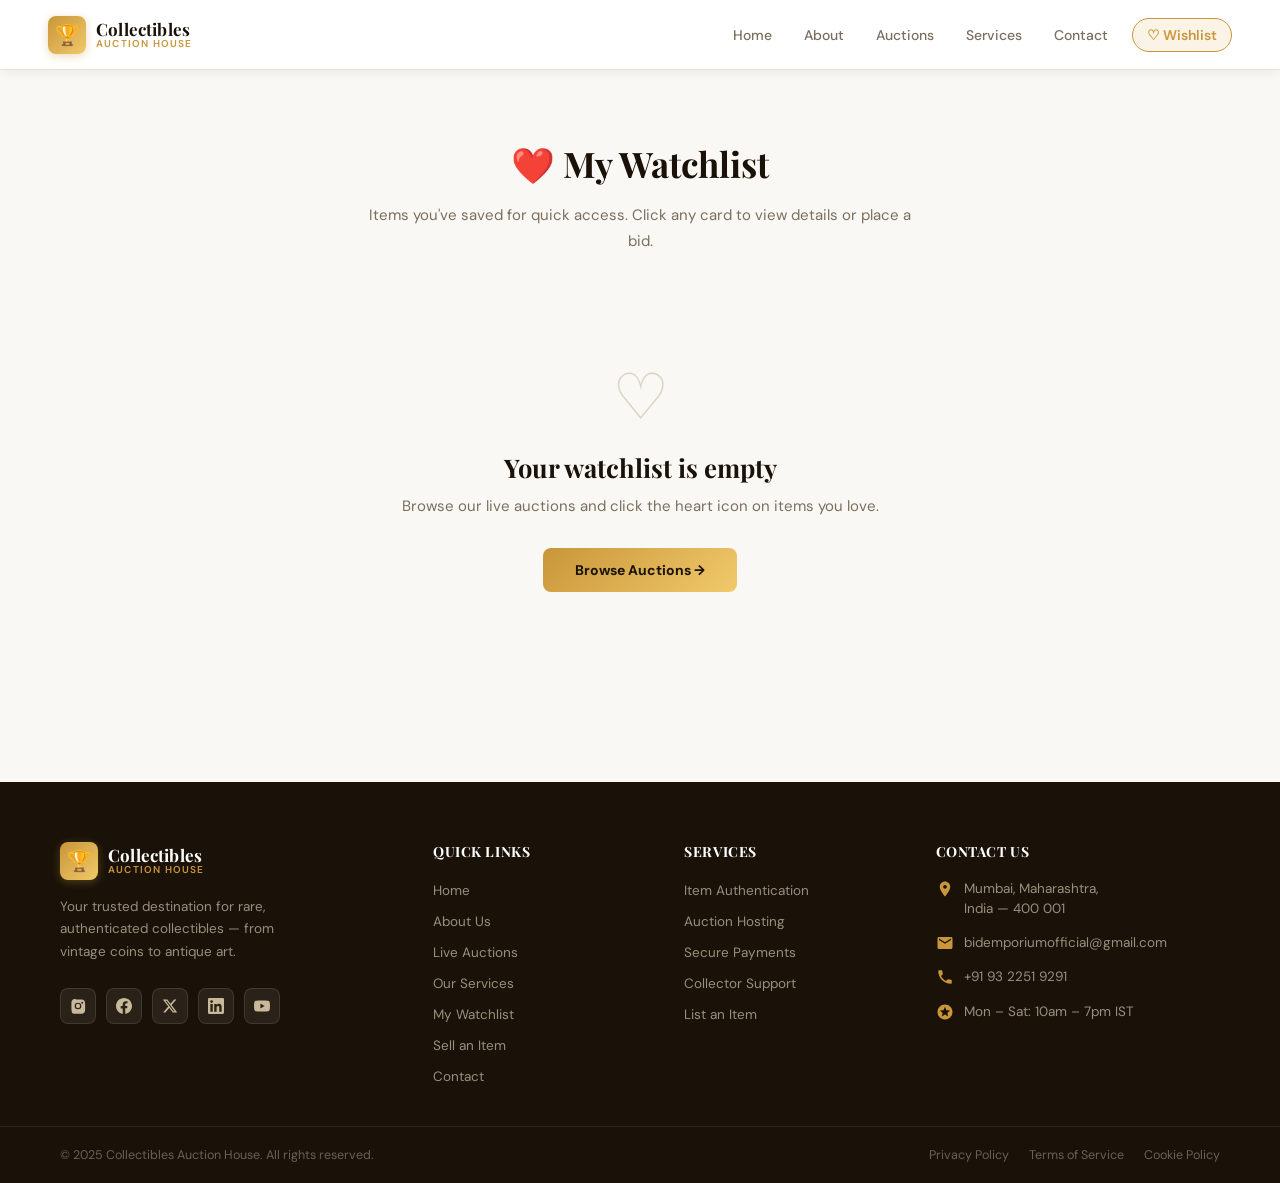
==== watchlist.html @ eafd8275 "Add files via upload" ====
<!DOCTYPE html>
<html lang="en">
<head>
  <meta charset="UTF-8">
  <meta name="viewport" content="width=device-width, initial-scale=1.0">
  <title>My Watchlist – Collectibles Auction House</title>
  <link rel="stylesheet" href="style.css">
  <link rel="icon" href="data:image/svg+xml,<svg xmlns='http://www.w3.org/2000/svg' viewBox='0 0 100 100'><rect width='100' height='100' rx='18' fill='%23C9963A'/><text y='.9em' font-size='72' x='12'>🏆</text></svg>">
</head>
<body>
<header>
  <a href="index.html" class="logo">
    <div class="logo-icon">🏆</div>
    <div class="logo-text"><span>Collectibles</span><span>Auction House</span></div>
  </a>
  <nav>
    <a href="index.html">Home</a>
    <a href="about.html">About</a>
    <a href="product.html">Auctions</a>
    <a href="service.html">Services</a>
    <a href="contact.html">Contact</a>
    <a href="watchlist.html" class="watchlist-nav" id="watchlistNav">♡ Wishlist <span class="watchlist-count" id="watchlistCount">0</span></a>
  </nav>
</header>

<section class="page">
  <h1>❤️ My Watchlist</h1>
  <p>Items you've saved for quick access. Click any card to view details or place a bid.</p>
  <div id="watchlistGrid" class="grid"></div>
  <div id="watchlistEmpty" class="watchlist-empty" style="display:none;">
    <div class="empty-icon">♡</div>
    <h3>Your watchlist is empty</h3>
    <p>Browse our live auctions and click the heart icon on items you love.</p>
    <a href="product.html" class="empty-cta">Browse Auctions →</a>
  </div>
</section>

<canvas id="confettiCanvas"></canvas>
<footer>© 2025 Collectibles Auction House. All rights reserved.</footer>
<script src="script.js"></script>
</body>
</html>
---- style.css ----
/* ── Google Fonts ── */
@import url('https://fonts.googleapis.com/css2?family=Playfair+Display:wght@600;700&family=DM+Sans:wght@400;500;600&display=swap');

/* ── Reset & Base ── */
*, *::before, *::after { box-sizing: border-box; margin: 0; padding: 0; }

:root {
  --gold:    #C9963A;
  --gold-lt: #F0C96A;
  --dark:    #1A1208;
  --ink:     #2C2416;
  --muted:   #7A6E5F;
  --bg:      #FAF8F4;
  --white:   #FFFFFF;
  --shadow:  0 4px 24px rgba(30,20,0,0.10);
}

body {
  font-family: 'DM Sans', Arial, sans-serif;
  background: var(--bg);
  color: var(--ink);
  min-height: 100vh;
  display: flex;
  flex-direction: column;
}

/* ── Header & Logo ── */
header {
  display: flex;
  justify-content: space-between;
  align-items: center;
  padding: 0 48px;
  height: 70px;
  background: var(--white);
  border-bottom: 1px solid #E8E0D0;
  position: sticky;
  top: 0;
  z-index: 100;
  box-shadow: 0 2px 12px rgba(30,20,0,0.06);
}

/* Logo */
.logo {
  display: flex;
  align-items: center;
  gap: 10px;
  text-decoration: none;
  color: var(--dark);
}

.logo-icon {
  width: 38px;
  height: 38px;
  background: linear-gradient(135deg, var(--gold), var(--gold-lt));
  border-radius: 8px;
  display: flex;
  align-items: center;
  justify-content: center;
  font-size: 20px;
  box-shadow: 0 2px 8px rgba(201,150,58,0.35);
  flex-shrink: 0;
}

.logo-text {
  display: flex;
  flex-direction: column;
  line-height: 1.1;
}

.logo-text span:first-child {
  font-family: 'Playfair Display', serif;
  font-size: 17px;
  font-weight: 700;
  color: var(--dark);
  letter-spacing: 0.01em;
}

.logo-text span:last-child {
  font-size: 10px;
  font-weight: 600;
  letter-spacing: 0.12em;
  text-transform: uppercase;
  color: var(--gold);
}

/* ── Nav ── */
nav {
  display: flex;
  align-items: center;
  gap: 4px;
}

nav a {
  padding: 7px 14px;
  text-decoration: none;
  color: var(--muted);
  font-weight: 500;
  font-size: 14px;
  border-radius: 6px;
  transition: color 0.2s, background 0.2s;
}

nav a:hover {
  color: var(--dark);
  background: #F3EDE0;
}

nav a.active {
  color: var(--gold);
  background: #FBF4E6;
  font-weight: 600;
}

/* ── Welcome Banner ── */
#welcomeBanner {
  position: fixed;
  top: 80px;
  left: 50%;
  transform: translateX(-50%);
  background: var(--dark);
  color: var(--gold-lt);
  padding: 12px 28px;
  border-radius: 40px;
  font-size: 14px;
  font-weight: 500;
  letter-spacing: 0.02em;
  display: flex;
  align-items: center;
  gap: 8px;
  z-index: 999;
  box-shadow: 0 8px 28px rgba(0,0,0,0.25);
  transition: opacity 0.6s ease, transform 0.6s ease;
}

#welcomeBanner.hide {
  opacity: 0;
  transform: translateX(-50%) translateY(-10px);
}

/* ── Toast ── */
#toast {
  position: fixed;
  bottom: 32px;
  right: 32px;
  background: var(--dark);
  color: var(--white);
  padding: 14px 22px;
  border-radius: 10px;
  font-size: 14px;
  font-weight: 500;
  z-index: 9999;
  opacity: 0;
  transform: translateY(10px);
  transition: opacity 0.3s, transform 0.3s;
  pointer-events: none;
  max-width: 320px;
  box-shadow: 0 6px 24px rgba(0,0,0,0.25);
  border-left: 4px solid var(--gold);
}

#toast.show {
  opacity: 1;
  transform: translateY(0);
}

/* ── Hero Section ── */
.hero {
  background: linear-gradient(135deg, #2C1F06 0%, #4A3010 50%, #2C1F06 100%);
  color: var(--white);
  text-align: center;
  padding: 110px 20px;
  position: relative;
  overflow: hidden;
}

.hero::before {
  content: '';
  position: absolute;
  inset: 0;
  background: radial-gradient(ellipse at 60% 40%, rgba(201,150,58,0.18) 0%, transparent 65%);
}

.hero h1 {
  font-family: 'Playfair Display', serif;
  font-size: clamp(2rem, 5vw, 3.2rem);
  font-weight: 700;
  letter-spacing: -0.01em;
  margin-bottom: 18px;
  position: relative;
}

.hero p {
  font-size: 17px;
  color: #C8B99A;
  margin-bottom: 36px;
  position: relative;
}

.hero button {
  padding: 14px 36px;
  background: linear-gradient(135deg, var(--gold), var(--gold-lt));
  color: var(--dark);
  border: none;
  border-radius: 8px;
  cursor: pointer;
  font-family: 'DM Sans', sans-serif;
  font-weight: 700;
  font-size: 15px;
  letter-spacing: 0.03em;
  position: relative;
  transition: transform 0.2s, box-shadow 0.2s;
  box-shadow: 0 4px 16px rgba(201,150,58,0.40);
}

.hero button:hover {
  transform: translateY(-2px);
  box-shadow: 0 8px 24px rgba(201,150,58,0.50);
}

/* ── Features Section ── */
.features {
  padding: 80px 40px;
  text-align: center;
}

.features h2 {
  font-family: 'Playfair Display', serif;
  font-size: 2rem;
  font-weight: 700;
  color: var(--dark);
  margin-bottom: 12px;
}

.features > p {
  color: var(--muted);
  margin-bottom: 48px;
}

/* ── Grid & Cards ── */
.grid {
  display: flex;
  gap: 24px;
  justify-content: center;
  flex-wrap: wrap;
}

.card {
  background: var(--white);
  padding: 28px 24px;
  width: 230px;
  border-radius: 14px;
  box-shadow: var(--shadow);
  border: 1px solid #EDE5D6;
  transition: transform 0.22s, box-shadow 0.22s;
  text-align: center;
}

.card:hover {
  transform: translateY(-4px);
  box-shadow: 0 10px 32px rgba(30,20,0,0.13);
}

.card h3 {
  font-family: 'Playfair Display', serif;
  font-size: 1.05rem;
  font-weight: 600;
  color: var(--dark);
  margin-bottom: 10px;
}

.card p {
  font-size: 14px;
  color: var(--muted);
  line-height: 1.6;
  margin-bottom: 16px;
}

/* Auction cards */
.auction-card {
  position: relative;
  padding: 0;
  overflow: hidden;
  width: 260px;
  text-align: left;
}

/* Card image */
.card-img-wrap {
  position: relative;
  width: 100%;
  height: 175px;
  overflow: hidden;
  border-radius: 14px 14px 0 0;
}
.card-img {
  width: 100%;
  height: 100%;
  object-fit: cover;
  transition: transform 0.4s ease;
  display: block;
}
.auction-card:hover .card-img {
  transform: scale(1.07);
}

/* Live / Hot badge */
.card-badge {
  position: absolute;
  top: 10px;
  left: 10px;
  background: rgba(26,18,8,0.82);
  color: var(--gold-lt);
  font-size: 11px;
  font-weight: 700;
  letter-spacing: 0.06em;
  padding: 4px 10px;
  border-radius: 20px;
  backdrop-filter: blur(4px);
  border: 1px solid rgba(201,150,58,0.35);
}
.hot-badge {
  background: rgba(180,40,20,0.85);
  color: #FFD0C0;
  border-color: rgba(255,100,60,0.4);
}

/* Card body inner padding */
.card-body {
  padding: 14px 16px 16px;
}
.card-body h3 { margin-bottom: 6px; text-align: left; }
.card-body p  { margin-bottom: 10px; text-align: left; }

/* Watcher bar */
.watcher-bar {
  display: flex;
  align-items: center;
  gap: 7px;
  margin-bottom: 10px;
}
.pulse-dot {
  width: 8px;
  height: 8px;
  border-radius: 50%;
  background: #e05a7a;
  flex-shrink: 0;
  animation: pulse-ring 1.6s ease-out infinite;
}
@keyframes pulse-ring {
  0%   { box-shadow: 0 0 0 0 rgba(224,90,122,0.7); }
  70%  { box-shadow: 0 0 0 7px rgba(224,90,122,0); }
  100% { box-shadow: 0 0 0 0 rgba(224,90,122,0); }
}
.watcher-text {
  font-size: 12px;
  font-weight: 600;
  color: #e05a7a;
}

/* Confetti canvas */
#confettiCanvas {
  position: fixed;
  top: 0; left: 0;
  width: 100%; height: 100%;
  pointer-events: none;
  z-index: 99999;
  display: none;
}

.bid-amount {
  font-size: 13px;
  font-weight: 600;
  color: var(--gold);
  margin-bottom: 14px;
  display: block;
}

.card button {
  width: 100%;
  padding: 10px 16px;
  background: linear-gradient(135deg, var(--dark), #3A2A0E);
  color: var(--white);
  border: none;
  border-radius: 7px;
  cursor: pointer;
  font-family: 'DM Sans', sans-serif;
  font-weight: 600;
  font-size: 13px;
  transition: background 0.2s, transform 0.15s;
}

.card button:hover {
  background: linear-gradient(135deg, var(--gold), #A8782A);
  color: var(--dark);
  transform: scale(1.03);
}

/* ── Page Section ── */
.page {
  padding: 70px 40px;
  text-align: center;
  flex: 1;
}

.page h1 {
  font-family: 'Playfair Display', serif;
  font-size: 2.2rem;
  font-weight: 700;
  color: var(--dark);
  margin-bottom: 16px;
}

.page p {
  color: var(--muted);
  max-width: 560px;
  margin: 0 auto 32px;
  line-height: 1.7;
  font-size: 15px;
}

/* ── Contact Form ── */
form {
  max-width: 460px;
  margin: 0 auto;
  display: flex;
  flex-direction: column;
  gap: 4px;
  text-align: left;
}

label {
  font-size: 13px;
  font-weight: 600;
  color: var(--ink);
  margin-top: 12px;
  letter-spacing: 0.03em;
  text-transform: uppercase;
}

input, textarea {
  padding: 12px 14px;
  border: 1.5px solid #DDD5C4;
  border-radius: 8px;
  background: var(--white);
  font-family: 'DM Sans', sans-serif;
  font-size: 14px;
  color: var(--ink);
  transition: border-color 0.2s, box-shadow 0.2s;
  outline: none;
}

input:focus, textarea:focus {
  border-color: var(--gold);
  box-shadow: 0 0 0 3px rgba(201,150,58,0.15);
}

textarea {
  min-height: 130px;
  resize: vertical;
}

form button {
  margin-top: 20px;
  padding: 13px;
  background: linear-gradient(135deg, var(--gold), var(--gold-lt));
  color: var(--dark);
  border: none;
  border-radius: 8px;
  cursor: pointer;
  font-family: 'DM Sans', sans-serif;
  font-weight: 700;
  font-size: 15px;
  letter-spacing: 0.02em;
  transition: transform 0.2s, box-shadow 0.2s;
}

form button:hover {
  transform: translateY(-2px);
  box-shadow: 0 6px 20px rgba(201,150,58,0.35);
}

/* ── Watchlist Nav Badge ── */
.watchlist-nav {
  display: flex !important;
  align-items: center;
  gap: 6px;
  padding: 7px 14px !important;
  border: 1.5px solid var(--gold) !important;
  border-radius: 20px !important;
  color: var(--gold) !important;
  font-weight: 600 !important;
  margin-left: 6px;
  transition: background 0.2s, color 0.2s !important;
}
.watchlist-nav:hover {
  background: var(--gold) !important;
  color: var(--dark) !important;
}
.watchlist-count {
  background: var(--gold);
  color: var(--dark);
  font-size: 11px;
  font-weight: 700;
  min-width: 18px;
  height: 18px;
  border-radius: 10px;
  display: inline-flex;
  align-items: center;
  justify-content: center;
  padding: 0 5px;
}
.watchlist-nav:hover .watchlist-count {
  background: var(--dark);
  color: var(--gold-lt);
}

/* ── Countdown Timer ── */
.countdown-wrapper {
  margin-top: 36px;
  display: inline-flex;
  flex-direction: column;
  align-items: center;
  gap: 10px;
}
.countdown-label {
  font-size: 11.5px;
  font-weight: 600;
  letter-spacing: 0.12em;
  text-transform: uppercase;
  color: #C8B99A;
  opacity: 0.85;
}
.countdown {
  display: flex;
  align-items: center;
  gap: 4px;
  background: rgba(255,255,255,0.06);
  border: 1px solid rgba(201,150,58,0.35);
  border-radius: 16px;
  padding: 14px 26px;
  backdrop-filter: blur(8px);
}
.countdown-block {
  display: flex;
  flex-direction: column;
  align-items: center;
  min-width: 62px;
}
.countdown-block span {
  font-family: 'Playfair Display', serif;
  font-size: 2.4rem;
  font-weight: 700;
  color: var(--gold-lt);
  line-height: 1;
  letter-spacing: 0.04em;
}
.countdown-block small {
  font-size: 10px;
  font-weight: 600;
  letter-spacing: 0.12em;
  text-transform: uppercase;
  color: #9A8E7E;
  margin-top: 5px;
}
.countdown-sep {
  font-size: 2rem;
  font-weight: 700;
  color: var(--gold);
  margin-bottom: 18px;
  padding: 0 2px;
}

/* ── Stats Banner ── */
.stats-banner {
  display: flex;
  align-items: center;
  justify-content: center;
  background: linear-gradient(135deg, #2C1F06 0%, #1A1208 100%);
  padding: 52px 40px;
  flex-wrap: wrap;
  gap: 0;
}
.stat-item {
  display: flex;
  flex-direction: column;
  align-items: center;
  padding: 0 52px;
}
.stat-number-wrap {
  display: flex;
  align-items: flex-start;
  line-height: 1;
}
.stat-item .stat-number {
  font-family: 'Playfair Display', serif;
  font-size: 3rem;
  font-weight: 700;
  color: var(--gold-lt);
  line-height: 1;
}
.stat-item .stat-suffix {
  font-family: 'Playfair Display', serif;
  font-size: 1.4rem;
  font-weight: 700;
  color: var(--gold);
  margin-top: 4px;
}
.stat-item p {
  font-size: 11.5px;
  font-weight: 600;
  letter-spacing: 0.1em;
  text-transform: uppercase;
  color: #7A6E5F;
  margin-top: 8px;
}
.stat-divider {
  width: 1px;
  height: 56px;
  background: rgba(201,150,58,0.22);
  align-self: center;
}
@media (max-width: 700px) {
  .stats-banner { gap: 32px; }
  .stat-divider { display: none; }
  .stat-item { padding: 0 24px; }
}

/* ── Watchlist Heart on Cards ── */
.watchlist-btn {
  position: absolute;
  top: 12px;
  right: 12px;
  width: 32px;
  height: 32px;
  border-radius: 50%;
  border: 1.5px solid #DDD5C4;
  background: var(--white);
  font-size: 15px;
  cursor: pointer;
  display: flex;
  align-items: center;
  justify-content: center;
  transition: all 0.2s;
  color: #C0B4A8;
  padding: 0;
  line-height: 1;
  z-index: 2;
}
.watchlist-btn:hover {
  border-color: #e05a7a;
  color: #e05a7a;
  transform: scale(1.15);
}
.watchlist-btn.saved {
  background: #fff0f3;
  border-color: #e05a7a;
  color: #e05a7a;
}

/* ── Divider ── */
.divider {
  height: 1px;
  background: linear-gradient(to right, transparent, #DDD5C4, transparent);
  margin: 0 60px;
}

/* ── Footer ── */
footer {
  background: var(--dark);
  color: #C8B99A;
  margin-top: 40px;
}

.footer-main {
  display: grid;
  grid-template-columns: 1.6fr 1fr 1fr 1.4fr;
  gap: 48px;
  padding: 60px 60px 40px;
  border-bottom: 1px solid rgba(255,255,255,0.08);
}

.footer-brand .footer-logo {
  display: flex;
  align-items: center;
  gap: 10px;
  text-decoration: none;
  margin-bottom: 16px;
}

.footer-brand .logo-icon {
  width: 38px;
  height: 38px;
  background: linear-gradient(135deg, var(--gold), var(--gold-lt));
  border-radius: 8px;
  display: flex;
  align-items: center;
  justify-content: center;
  font-size: 20px;
  flex-shrink: 0;
}

.footer-brand .logo-text span:first-child {
  font-family: 'Playfair Display', serif;
  font-size: 17px;
  font-weight: 700;
  color: #FFFFFF;
  display: block;
  line-height: 1.1;
}

.footer-brand .logo-text span:last-child {
  font-size: 10px;
  font-weight: 600;
  letter-spacing: 0.12em;
  text-transform: uppercase;
  color: var(--gold);
  display: block;
}

.footer-brand p {
  font-size: 13.5px;
  color: #9A8E7E;
  line-height: 1.7;
  max-width: 240px;
  margin-bottom: 24px;
}

/* Social icons */
.social-links {
  display: flex;
  gap: 10px;
}

.social-links a {
  width: 36px;
  height: 36px;
  border-radius: 8px;
  background: rgba(255,255,255,0.07);
  border: 1px solid rgba(255,255,255,0.10);
  display: flex;
  align-items: center;
  justify-content: center;
  text-decoration: none;
  transition: background 0.2s, border-color 0.2s, transform 0.2s;
  color: #C8B99A;
}

.social-links a:hover {
  background: var(--gold);
  border-color: var(--gold);
  color: var(--dark);
  transform: translateY(-2px);
}

.social-links a svg {
  width: 16px;
  height: 16px;
  fill: currentColor;
}

/* Footer columns */
.footer-col h4 {
  font-family: 'Playfair Display', serif;
  font-size: 14px;
  font-weight: 700;
  color: #FFFFFF;
  letter-spacing: 0.04em;
  margin-bottom: 18px;
  text-transform: uppercase;
}

.footer-col ul {
  list-style: none;
  display: flex;
  flex-direction: column;
  gap: 10px;
}

.footer-col ul li a {
  text-decoration: none;
  font-size: 13.5px;
  color: #9A8E7E;
  transition: color 0.2s;
  display: inline-flex;
  align-items: center;
  gap: 6px;
}

.footer-col ul li a:hover {
  color: var(--gold-lt);
}

/* Contact info in footer */
.footer-contact-info {
  display: flex;
  flex-direction: column;
  gap: 14px;
}

.footer-contact-item {
  display: flex;
  align-items: flex-start;
  gap: 10px;
  font-size: 13.5px;
  color: #9A8E7E;
  line-height: 1.5;
}

.footer-contact-item .contact-icon {
  width: 18px;
  height: 18px;
  fill: var(--gold);
  flex-shrink: 0;
  margin-top: 1px;
}

.footer-contact-item a {
  color: #9A8E7E;
  text-decoration: none;
  transition: color 0.2s;
}

.footer-contact-item a:hover {
  color: var(--gold-lt);
}

/* Footer bottom bar */
.footer-bottom {
  display: flex;
  justify-content: space-between;
  align-items: center;
  padding: 20px 60px;
  gap: 16px;
  flex-wrap: wrap;
}

.footer-bottom p {
  font-size: 12.5px;
  color: #6A6058;
}

.footer-bottom-links {
  display: flex;
  gap: 20px;
}

.footer-bottom-links a {
  font-size: 12.5px;
  color: #6A6058;
  text-decoration: none;
  transition: color 0.2s;
}

.footer-bottom-links a:hover {
  color: var(--gold);
}

@media (max-width: 900px) {
  .footer-main {
    grid-template-columns: 1fr 1fr;
    gap: 36px;
    padding: 40px 32px 32px;
  }
  .footer-bottom {
    padding: 16px 32px;
    flex-direction: column;
    text-align: center;
  }
  header { padding: 0 20px; }
}

@media (max-width: 560px) {
  .footer-main { grid-template-columns: 1fr; padding: 32px 20px; }
}

/* ══════════════════════════════════════════
   NEW FEATURES: Sort, Watchlist Page,
   Item Detail, Seller Portal, Testimonials
   ══════════════════════════════════════════ */

/* ── Watchlist btn — now inside image ── */
.card-img-wrap .watchlist-btn {
  position: absolute;
  bottom: 10px;
  right: 10px;
  top: auto;
  width: 34px;
  height: 34px;
  border-radius: 50%;
  border: none;
  background: rgba(255,255,255,0.92);
  font-size: 17px;
  cursor: pointer;
  display: flex;
  align-items: center;
  justify-content: center;
  transition: all 0.2s;
  color: #AAA;
  backdrop-filter: blur(4px);
  box-shadow: 0 2px 8px rgba(0,0,0,0.18);
  z-index: 3;
}
.card-img-wrap .watchlist-btn:hover { color: #e05a7a; transform: scale(1.15); }
.card-img-wrap .watchlist-btn.saved { background: #fff0f3; color: #e05a7a; }

/* ── Sort Toolbar ── */
.auction-toolbar {
  display: flex;
  align-items: center;
  justify-content: space-between;
  max-width: 1100px;
  margin: 0 auto 28px;
  padding: 14px 20px;
  background: var(--white);
  border-radius: 12px;
  border: 1px solid #EDE5D6;
  box-shadow: 0 2px 12px rgba(30,20,0,0.05);
  width: 100%;
}
.auction-count {
  font-size: 13.5px;
  font-weight: 600;
  color: var(--muted);
}
.sort-wrap {
  display: flex;
  align-items: center;
  gap: 10px;
}
.sort-wrap label {
  font-size: 13px;
  font-weight: 600;
  color: var(--ink);
  text-transform: none;
  letter-spacing: 0;
  margin: 0;
}
.sort-wrap select {
  padding: 8px 14px;
  border: 1.5px solid #DDD5C4;
  border-radius: 8px;
  background: var(--bg);
  font-family: 'DM Sans', sans-serif;
  font-size: 13.5px;
  color: var(--ink);
  cursor: pointer;
  outline: none;
  transition: border-color 0.2s;
}
.sort-wrap select:focus { border-color: var(--gold); }

/* ── Watchlist Empty State ── */
.watchlist-empty {
  text-align: center;
  padding: 80px 20px;
  color: var(--muted);
}
.empty-icon {
  font-size: 64px;
  color: #DDD5C4;
  margin-bottom: 20px;
  line-height: 1;
}
.watchlist-empty h3 {
  font-family: 'Playfair Display', serif;
  font-size: 1.6rem;
  color: var(--dark);
  margin-bottom: 10px;
}
.watchlist-empty p { font-size: 15px; margin-bottom: 28px; }
.empty-cta {
  display: inline-block;
  padding: 13px 32px;
  background: linear-gradient(135deg, var(--gold), var(--gold-lt));
  color: var(--dark);
  border-radius: 8px;
  font-weight: 700;
  font-size: 14px;
  text-decoration: none;
  transition: transform 0.2s, box-shadow 0.2s;
}
.empty-cta:hover { transform: translateY(-2px); box-shadow: 0 6px 20px rgba(201,150,58,0.35); }

/* ── Item Detail Page ── */
.item-detail-page {
  max-width: 1000px;
  margin: 48px auto;
  padding: 0 32px;
}
.item-detail-back {
  display: inline-flex;
  align-items: center;
  gap: 6px;
  font-size: 13.5px;
  font-weight: 600;
  color: var(--muted);
  text-decoration: none;
  margin-bottom: 24px;
  transition: color 0.2s;
}
.item-detail-back:hover { color: var(--gold); }
.item-detail-layout {
  display: grid;
  grid-template-columns: 1fr 1fr;
  gap: 48px;
  align-items: start;
}
.item-detail-img-wrap {
  border-radius: 16px;
  overflow: hidden;
  box-shadow: var(--shadow);
  position: relative;
}
.item-detail-img-wrap img {
  width: 100%;
  height: 380px;
  object-fit: cover;
  display: block;
}
.item-detail-badge {
  position: absolute;
  top: 14px;
  left: 14px;
  background: rgba(26,18,8,0.82);
  color: var(--gold-lt);
  font-size: 12px;
  font-weight: 700;
  padding: 5px 12px;
  border-radius: 20px;
  backdrop-filter: blur(4px);
}
.item-detail-info h1 {
  font-family: 'Playfair Display', serif;
  font-size: 1.9rem;
  color: var(--dark);
  margin-bottom: 8px;
}
.item-detail-watcher {
  display: flex;
  align-items: center;
  gap: 7px;
  margin-bottom: 18px;
}
.item-detail-price {
  font-family: 'Playfair Display', serif;
  font-size: 2rem;
  font-weight: 700;
  color: var(--gold);
  margin-bottom: 6px;
}
.item-detail-price-label {
  font-size: 12px;
  text-transform: uppercase;
  letter-spacing: 0.1em;
  color: var(--muted);
  margin-bottom: 20px;
}
.item-detail-desc {
  font-size: 14.5px;
  color: var(--muted);
  line-height: 1.75;
  margin-bottom: 24px;
}
.item-detail-meta {
  background: var(--bg);
  border: 1px solid #EDE5D6;
  border-radius: 12px;
  padding: 16px 18px;
  margin-bottom: 20px;
  display: grid;
  grid-template-columns: 1fr 1fr;
  gap: 12px;
}
.meta-item label {
  font-size: 11px;
  text-transform: uppercase;
  letter-spacing: 0.1em;
  color: var(--muted);
  display: block;
  margin-bottom: 3px;
  font-weight: 600;
}
.meta-item span {
  font-size: 13.5px;
  font-weight: 600;
  color: var(--ink);
}
.item-detail-bid-btn {
  width: 100%;
  padding: 15px;
  background: linear-gradient(135deg, var(--dark), #3A2A0E);
  color: var(--white);
  border: none;
  border-radius: 10px;
  cursor: pointer;
  font-family: 'DM Sans', sans-serif;
  font-weight: 700;
  font-size: 16px;
  transition: background 0.2s, transform 0.15s;
  margin-bottom: 10px;
}
.item-detail-bid-btn:hover {
  background: linear-gradient(135deg, var(--gold), #A8782A);
  color: var(--dark);
  transform: translateY(-2px);
}
.item-detail-watch-btn {
  width: 100%;
  padding: 12px;
  background: transparent;
  color: #e05a7a;
  border: 1.5px solid #e05a7a;
  border-radius: 10px;
  cursor: pointer;
  font-family: 'DM Sans', sans-serif;
  font-weight: 600;
  font-size: 14px;
  transition: background 0.2s;
}
.item-detail-watch-btn:hover { background: #fff0f3; }

/* Bid history */
.bid-history {
  margin-top: 48px;
}
.bid-history h2 {
  font-family: 'Playfair Display', serif;
  font-size: 1.4rem;
  color: var(--dark);
  margin-bottom: 20px;
  padding-bottom: 12px;
  border-bottom: 1px solid #EDE5D6;
}
.bid-history-list { display: flex; flex-direction: column; gap: 0; }
.bid-row {
  display: flex;
  align-items: center;
  justify-content: space-between;
  padding: 12px 16px;
  border-bottom: 1px solid #F3EDE0;
  transition: background 0.15s;
}
.bid-row:first-child { background: #FFFBF2; border-left: 3px solid var(--gold); border-radius: 4px 0 0 4px; }
.bid-row:hover { background: #FDFAF5; }
.bid-row-left { display: flex; align-items: center; gap: 12px; }
.bid-avatar {
  width: 34px; height: 34px; border-radius: 50%;
  background: linear-gradient(135deg, var(--gold), var(--gold-lt));
  display: flex; align-items: center; justify-content: center;
  font-size: 11px; font-weight: 700; color: var(--dark);
}
.bid-bidder { font-size: 13.5px; font-weight: 600; color: var(--ink); }
.bid-time { font-size: 12px; color: var(--muted); }
.bid-amount-val { font-weight: 700; color: var(--gold); font-size: 15px; }
.bid-row:first-child .bid-amount-val { font-size: 16px; }
.highest-badge {
  font-size: 10px; font-weight: 700; background: var(--gold);
  color: var(--dark); padding: 2px 8px; border-radius: 10px; margin-left: 8px;
}
@media (max-width: 720px) {
  .item-detail-layout { grid-template-columns: 1fr; }
  .item-detail-img-wrap img { height: 260px; }
}

/* ── Seller Portal ── */
.seller-page { text-align: left; max-width: 800px; margin: 0 auto; }
.seller-page h1, .seller-page > p { text-align: center; }
.seller-steps {
  display: flex;
  align-items: center;
  justify-content: center;
  margin: 32px 0 48px;
  gap: 0;
}
.seller-step {
  display: flex;
  flex-direction: column;
  align-items: center;
  gap: 8px;
}
.seller-step span {
  width: 42px; height: 42px; border-radius: 50%;
  background: linear-gradient(135deg, var(--gold), var(--gold-lt));
  color: var(--dark); font-weight: 700; font-size: 16px;
  display: flex; align-items: center; justify-content: center;
  box-shadow: 0 3px 12px rgba(201,150,58,0.35);
}
.seller-step p { font-size: 12px; font-weight: 600; color: var(--muted); text-align: center; white-space: nowrap; }
.seller-step-line { flex: 1; height: 2px; background: linear-gradient(to right, var(--gold), var(--gold-lt)); min-width: 40px; margin-bottom: 20px; }
.seller-form {
  background: var(--white);
  border: 1px solid #EDE5D6;
  border-radius: 16px;
  padding: 40px;
  box-shadow: var(--shadow);
  max-width: 800px;
  margin: 0 auto;
  display: flex;
  flex-direction: column;
  gap: 0;
}
.form-row {
  display: grid;
  grid-template-columns: 1fr 1fr;
  gap: 20px;
  margin-bottom: 0;
}
.form-group {
  display: flex;
  flex-direction: column;
  gap: 6px;
  margin-bottom: 20px;
}
.form-group.full-width { grid-column: 1 / -1; }
.form-group label {
  font-size: 12px;
  font-weight: 700;
  text-transform: uppercase;
  letter-spacing: 0.08em;
  color: var(--ink);
  margin: 0;
}
.form-group input,
.form-group select,
.form-group textarea {
  padding: 11px 14px;
  border: 1.5px solid #DDD5C4;
  border-radius: 8px;
  background: var(--bg);
  font-family: 'DM Sans', sans-serif;
  font-size: 14px;
  color: var(--ink);
  transition: border-color 0.2s, box-shadow 0.2s;
  outline: none;
}
.form-group input:focus,
.form-group select:focus,
.form-group textarea:focus {
  border-color: var(--gold);
  box-shadow: 0 0 0 3px rgba(201,150,58,0.12);
  background: var(--white);
}
.form-group textarea { resize: vertical; min-height: 110px; }

/* Photo upload zone */
.photo-upload-zone {
  border: 2px dashed #DDD5C4;
  border-radius: 10px;
  padding: 20px;
  cursor: pointer;
  transition: border-color 0.2s, background 0.2s;
  background: var(--bg);
}
.photo-upload-zone:hover { border-color: var(--gold); background: #FFFBF2; }
.upload-prompt { display: flex; flex-direction: column; align-items: center; gap: 6px; padding: 16px 0; }
.upload-icon { font-size: 32px; }
.upload-prompt p { font-size: 14px; color: var(--muted); text-align: center; }
.upload-prompt p span { font-size: 12px; display: block; color: #AAA; }
.photo-previews { display: flex; flex-wrap: wrap; gap: 10px; margin-top: 12px; }
.photo-previews img {
  width: 72px; height: 72px; object-fit: cover;
  border-radius: 8px; border: 2px solid #EDE5D6;
}

/* Checkbox */
.checkbox-label {
  display: flex; align-items: flex-start; gap: 10px;
  font-size: 13.5px; color: var(--muted); cursor: pointer;
  text-transform: none; letter-spacing: 0; font-weight: 400; margin: 0;
}
.checkbox-label input { margin-top: 2px; accent-color: var(--gold); width: 16px; height: 16px; }
.checkbox-label a { color: var(--gold); }

.seller-submit {
  margin-top: 8px;
  padding: 15px;
  background: linear-gradient(135deg, var(--gold), var(--gold-lt));
  color: var(--dark);
  border: none;
  border-radius: 10px;
  cursor: pointer;
  font-family: 'DM Sans', sans-serif;
  font-weight: 700;
  font-size: 16px;
  letter-spacing: 0.02em;
  transition: transform 0.2s, box-shadow 0.2s;
}
.seller-submit:hover { transform: translateY(-2px); box-shadow: 0 8px 24px rgba(201,150,58,0.4); }

/* ── Testimonials ── */
.testimonials-section {
  padding: 80px 40px;
  background: var(--white);
  text-align: center;
  overflow: hidden;
}
.testimonials-section h2 {
  font-family: 'Playfair Display', serif;
  font-size: 2rem;
  font-weight: 700;
  color: var(--dark);
  margin-bottom: 8px;
}
.testimonials-sub { color: var(--muted); font-size: 14.5px; margin-bottom: 40px; }
.testimonials-carousel { max-width: 860px; margin: 0 auto; position: relative; }
.testimonials-track {
  display: flex;
  gap: 0;
  overflow: hidden;
}
.testimonial-card {
  min-width: 100%;
  background: var(--bg);
  border: 1px solid #EDE5D6;
  border-radius: 16px;
  padding: 36px 40px;
  text-align: left;
  box-sizing: border-box;
  transition: transform 0.45s cubic-bezier(0.25,0.46,0.45,0.94);
}
.stars { font-size: 20px; color: var(--gold); margin-bottom: 16px; letter-spacing: 2px; }
.testimonial-card > p {
  font-size: 15.5px;
  color: var(--ink);
  line-height: 1.75;
  font-style: italic;
  margin-bottom: 24px;
}
.testimonial-author {
  display: flex;
  align-items: center;
  gap: 14px;
}
.author-avatar {
  width: 44px; height: 44px; border-radius: 50%;
  background: linear-gradient(135deg, var(--gold), var(--gold-lt));
  display: flex; align-items: center; justify-content: center;
  font-size: 13px; font-weight: 700; color: var(--dark);
  flex-shrink: 0;
}
.testimonial-author strong { display: block; font-size: 14.5px; color: var(--dark); }
.testimonial-author span { font-size: 12.5px; color: var(--muted); }
.carousel-controls {
  display: flex;
  align-items: center;
  justify-content: center;
  gap: 16px;
  margin-top: 24px;
}
.carousel-btn {
  width: 40px; height: 40px; border-radius: 50%;
  border: 1.5px solid #DDD5C4;
  background: var(--white);
  cursor: pointer;
  font-size: 16px;
  color: var(--muted);
  transition: all 0.2s;
  display: flex; align-items: center; justify-content: center;
}
.carousel-btn:hover { border-color: var(--gold); color: var(--gold); background: #FBF4E6; }
.carousel-dots { display: flex; gap: 8px; }
.carousel-dot {
  width: 8px; height: 8px; border-radius: 50%;
  background: #DDD5C4; cursor: pointer;
  transition: background 0.2s, transform 0.2s;
}
.carousel-dot.active { background: var(--gold); transform: scale(1.3); }

/* ── Seller CTA Banner ── */
.seller-cta-banner {
  background: linear-gradient(135deg, #2C1F06 0%, #4A3010 100%);
  padding: 52px 60px;
}
.seller-cta-content {
  max-width: 900px;
  margin: 0 auto;
  display: flex;
  align-items: center;
  justify-content: space-between;
  gap: 32px;
  flex-wrap: wrap;
}
.seller-cta-content h2 {
  font-family: 'Playfair Display', serif;
  font-size: 1.8rem;
  color: var(--white);
  margin-bottom: 8px;
}
.seller-cta-content p { color: #9A8E7E; font-size: 14.5px; }
.seller-cta-btn {
  display: inline-block;
  padding: 15px 36px;
  background: linear-gradient(135deg, var(--gold), var(--gold-lt));
  color: var(--dark);
  border-radius: 10px;
  font-weight: 700;
  font-size: 15px;
  text-decoration: none;
  white-space: nowrap;
  transition: transform 0.2s, box-shadow 0.2s;
  box-shadow: 0 4px 16px rgba(201,150,58,0.4);
}
.seller-cta-btn:hover { transform: translateY(-2px); box-shadow: 0 8px 24px rgba(201,150,58,0.5); }

@media (max-width: 700px) {
  .seller-cta-content { flex-direction: column; text-align: center; }
  .form-row { grid-template-columns: 1fr; }
  .seller-form { padding: 24px 18px; }
}
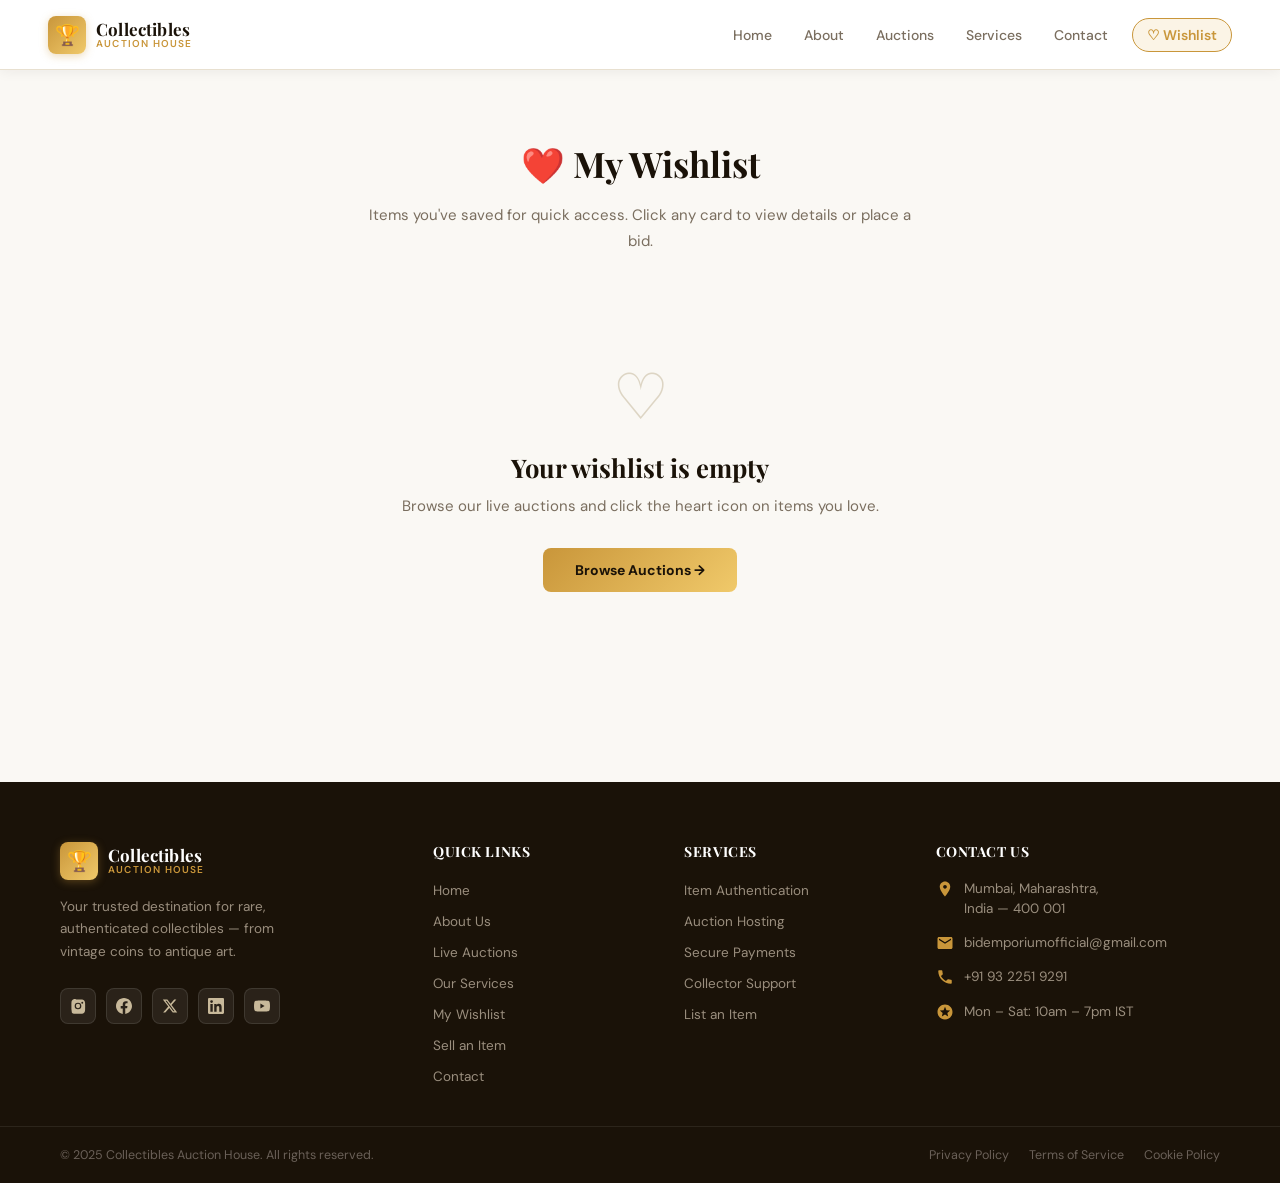
==== commit d0686e54: "Update watchlist.html" ====
--- a/watchlist.html
+++ b/watchlist.html
@@ -24,12 +24,12 @@
 </header>
 
 <section class="page">
-  <h1>❤️ My Watchlist</h1>
+  <h1>❤️ My Wishlist</h1>
   <p>Items you've saved for quick access. Click any card to view details or place a bid.</p>
   <div id="watchlistGrid" class="grid"></div>
   <div id="watchlistEmpty" class="watchlist-empty" style="display:none;">
     <div class="empty-icon">♡</div>
-    <h3>Your watchlist is empty</h3>
+    <h3>Your wishlist is empty</h3>
     <p>Browse our live auctions and click the heart icon on items you love.</p>
     <a href="product.html" class="empty-cta">Browse Auctions →</a>
   </div>
